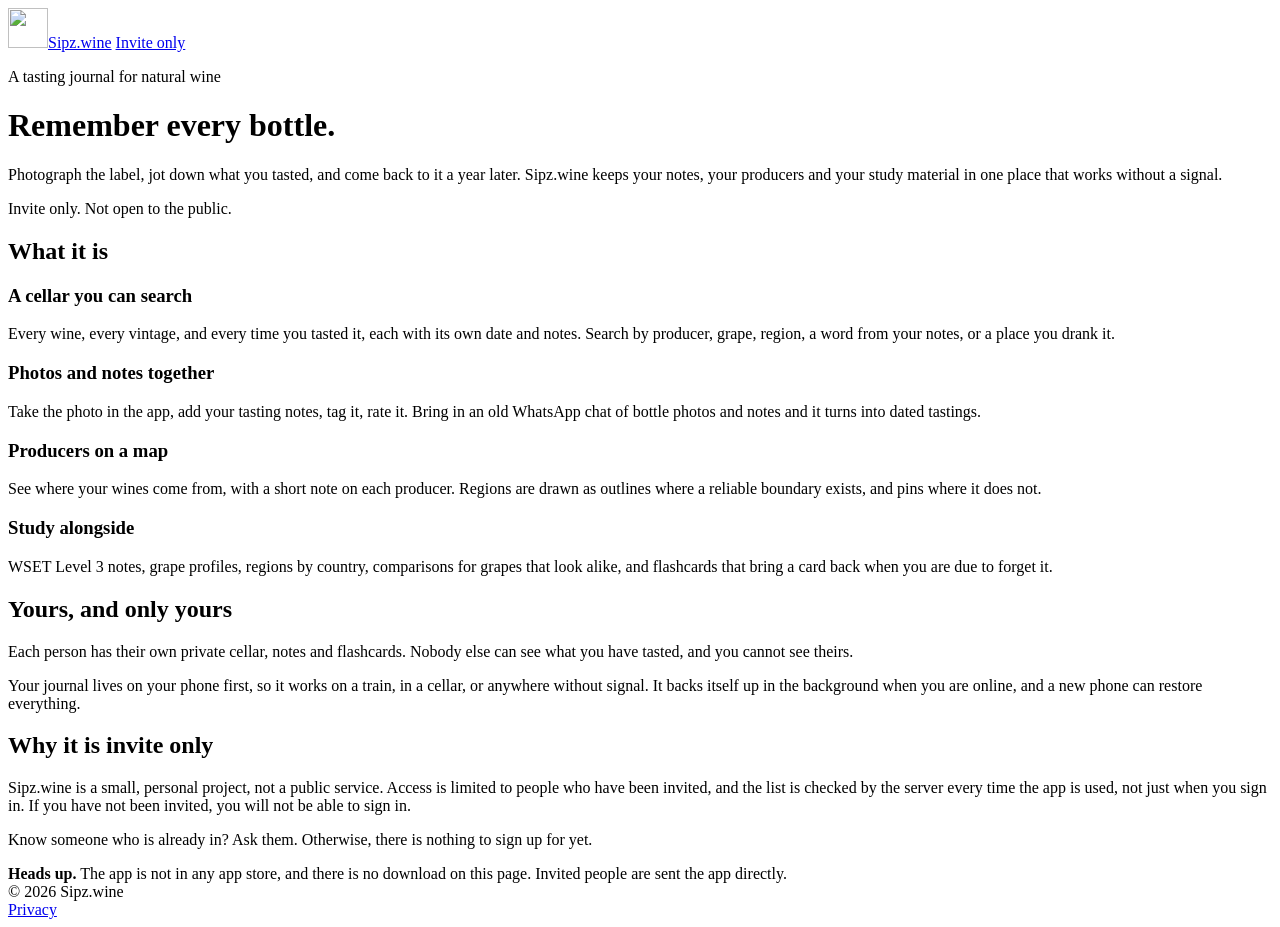
==== site/index.html @ c9ee07c6 "Initial commit" ====
<!doctype html>
<html lang="en">
<head>
  <meta charset="utf-8">
  <meta name="viewport" content="width=device-width, initial-scale=1">
  <title>Sipz.wine — a tasting journal for natural wine</title>
  <meta name="description" content="Sipz.wine is a private tasting journal for natural wine: photograph the bottle, write what you tasted, and build up a cellar you can search. Invite only.">
  <link rel="icon" href="/favicon.png">
  <link rel="canonical" href="https://sipz.wine/">
  <meta property="og:title" content="Sipz.wine — a tasting journal for natural wine">
  <meta property="og:description" content="Photograph the bottle, write what you tasted, and build a cellar you can search. Invite only.">
  <meta property="og:type" content="website">
  <meta property="og:url" content="https://sipz.wine/">
  <meta name="theme-color" content="#4a1024">
  <link rel="stylesheet" href="/style.css">
</head>
<body>
  <header class="hero">
    <nav class="wrap nav" aria-label="Main">
      <a class="brand" href="/"><img src="/assets/logo.svg" alt="" width="40" height="40"><span>Sipz.wine</span></a>
      <a class="nav-link" href="#invite">Invite only</a>
    </nav>

    <div class="wrap hero-body">
      <p class="kicker">A tasting journal for natural wine</p>
      <h1>Remember every bottle.</h1>
      <p class="lede">Photograph the label, jot down what you tasted, and come back to it a year later. Sipz.wine keeps your notes, your producers and your study material in one place that works without a signal.</p>
      <p class="pill" id="invite-pill"><span class="dot" aria-hidden="true"></span> Invite only. Not open to the public.</p>
    </div>
  </header>

  <main>
    <section class="wrap section" aria-labelledby="what">
      <h2 id="what">What it is</h2>
      <div class="grid">
        <article class="card">
          <h3>A cellar you can search</h3>
          <p>Every wine, every vintage, and every time you tasted it, each with its own date and notes. Search by producer, grape, region, a word from your notes, or a place you drank it.</p>
        </article>
        <article class="card">
          <h3>Photos and notes together</h3>
          <p>Take the photo in the app, add your tasting notes, tag it, rate it. Bring in an old WhatsApp chat of bottle photos and notes and it turns into dated tastings.</p>
        </article>
        <article class="card">
          <h3>Producers on a map</h3>
          <p>See where your wines come from, with a short note on each producer. Regions are drawn as outlines where a reliable boundary exists, and pins where it does not.</p>
        </article>
        <article class="card">
          <h3>Study alongside</h3>
          <p>WSET Level 3 notes, grape profiles, regions by country, comparisons for grapes that look alike, and flashcards that bring a card back when you are due to forget it.</p>
        </article>
      </div>
    </section>

    <section class="band" aria-labelledby="private">
      <div class="wrap section">
        <h2 id="private">Yours, and only yours</h2>
        <div class="two">
          <p>Each person has their own private cellar, notes and flashcards. Nobody else can see what you have tasted, and you cannot see theirs.</p>
          <p>Your journal lives on your phone first, so it works on a train, in a cellar, or anywhere without signal. It backs itself up in the background when you are online, and a new phone can restore everything.</p>
        </div>
      </div>
    </section>

    <section class="wrap section" id="invite" aria-labelledby="invite-h">
      <h2 id="invite-h">Why it is invite only</h2>
      <p class="measure">Sipz.wine is a small, personal project, not a public service. Access is limited to people who have been invited, and the list is checked by the server every time the app is used, not just when you sign in. If you have not been invited, you will not be able to sign in.</p>
      <p class="measure">Know someone who is already in? Ask them. Otherwise, there is nothing to sign up for yet.</p>
      <div class="note" role="note">
        <strong>Heads up.</strong> The app is not in any app store, and there is no download on this page. Invited people are sent the app directly.
      </div>
    </section>
  </main>

  <footer class="foot">
    <div class="wrap foot-in">
      <span>© 2026 Sipz.wine</span>
      <nav aria-label="Footer"><a href="/privacy.html">Privacy</a></nav>
    </div>
  </footer>
</body>
</html>
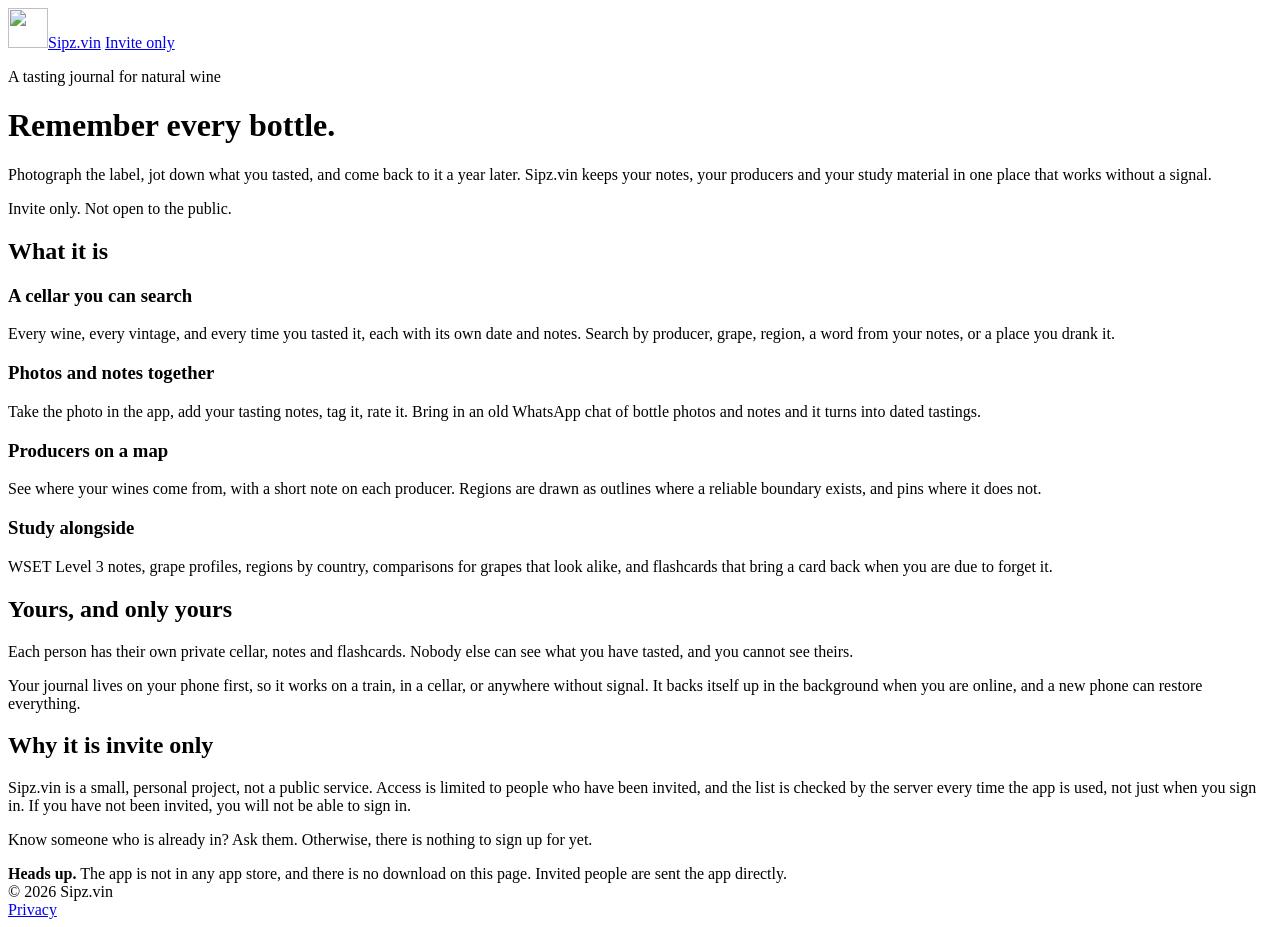
==== commit 0e702034: "minor updates" ====
--- a/site/index.html
+++ b/site/index.html
@@ -3,28 +3,28 @@
 <head>
   <meta charset="utf-8">
   <meta name="viewport" content="width=device-width, initial-scale=1">
-  <title>Sipz.wine — a tasting journal for natural wine</title>
-  <meta name="description" content="Sipz.wine is a private tasting journal for natural wine: photograph the bottle, write what you tasted, and build up a cellar you can search. Invite only.">
+  <title>Sipz.vin — a tasting journal for natural wine</title>
+  <meta name="description" content="Sipz.vin is a private tasting journal for natural wine: photograph the bottle, write what you tasted, and build up a cellar you can search. Invite only.">
   <link rel="icon" href="/favicon.png">
-  <link rel="canonical" href="https://sipz.wine/">
-  <meta property="og:title" content="Sipz.wine — a tasting journal for natural wine">
+  <link rel="canonical" href="https://sipz.vin/">
+  <meta property="og:title" content="Sipz.vin — a tasting journal for natural wine">
   <meta property="og:description" content="Photograph the bottle, write what you tasted, and build a cellar you can search. Invite only.">
   <meta property="og:type" content="website">
-  <meta property="og:url" content="https://sipz.wine/">
+  <meta property="og:url" content="https://sipz.vin/">
   <meta name="theme-color" content="#4a1024">
   <link rel="stylesheet" href="/style.css">
 </head>
 <body>
   <header class="hero">
     <nav class="wrap nav" aria-label="Main">
-      <a class="brand" href="/"><img src="/assets/logo.svg" alt="" width="40" height="40"><span>Sipz.wine</span></a>
+      <a class="brand" href="/"><img src="/assets/logo.svg" alt="" width="40" height="40"><span>Sipz.vin</span></a>
       <a class="nav-link" href="#invite">Invite only</a>
     </nav>
 
     <div class="wrap hero-body">
       <p class="kicker">A tasting journal for natural wine</p>
       <h1>Remember every bottle.</h1>
-      <p class="lede">Photograph the label, jot down what you tasted, and come back to it a year later. Sipz.wine keeps your notes, your producers and your study material in one place that works without a signal.</p>
+      <p class="lede">Photograph the label, jot down what you tasted, and come back to it a year later. Sipz.vin keeps your notes, your producers and your study material in one place that works without a signal.</p>
       <p class="pill" id="invite-pill"><span class="dot" aria-hidden="true"></span> Invite only. Not open to the public.</p>
     </div>
   </header>
@@ -64,7 +64,7 @@
 
     <section class="wrap section" id="invite" aria-labelledby="invite-h">
       <h2 id="invite-h">Why it is invite only</h2>
-      <p class="measure">Sipz.wine is a small, personal project, not a public service. Access is limited to people who have been invited, and the list is checked by the server every time the app is used, not just when you sign in. If you have not been invited, you will not be able to sign in.</p>
+      <p class="measure">Sipz.vin is a small, personal project, not a public service. Access is limited to people who have been invited, and the list is checked by the server every time the app is used, not just when you sign in. If you have not been invited, you will not be able to sign in.</p>
       <p class="measure">Know someone who is already in? Ask them. Otherwise, there is nothing to sign up for yet.</p>
       <div class="note" role="note">
         <strong>Heads up.</strong> The app is not in any app store, and there is no download on this page. Invited people are sent the app directly.
@@ -74,7 +74,7 @@
 
   <footer class="foot">
     <div class="wrap foot-in">
-      <span>© 2026 Sipz.wine</span>
+      <span>© 2026 Sipz.vin</span>
       <nav aria-label="Footer"><a href="/privacy.html">Privacy</a></nav>
     </div>
   </footer>
